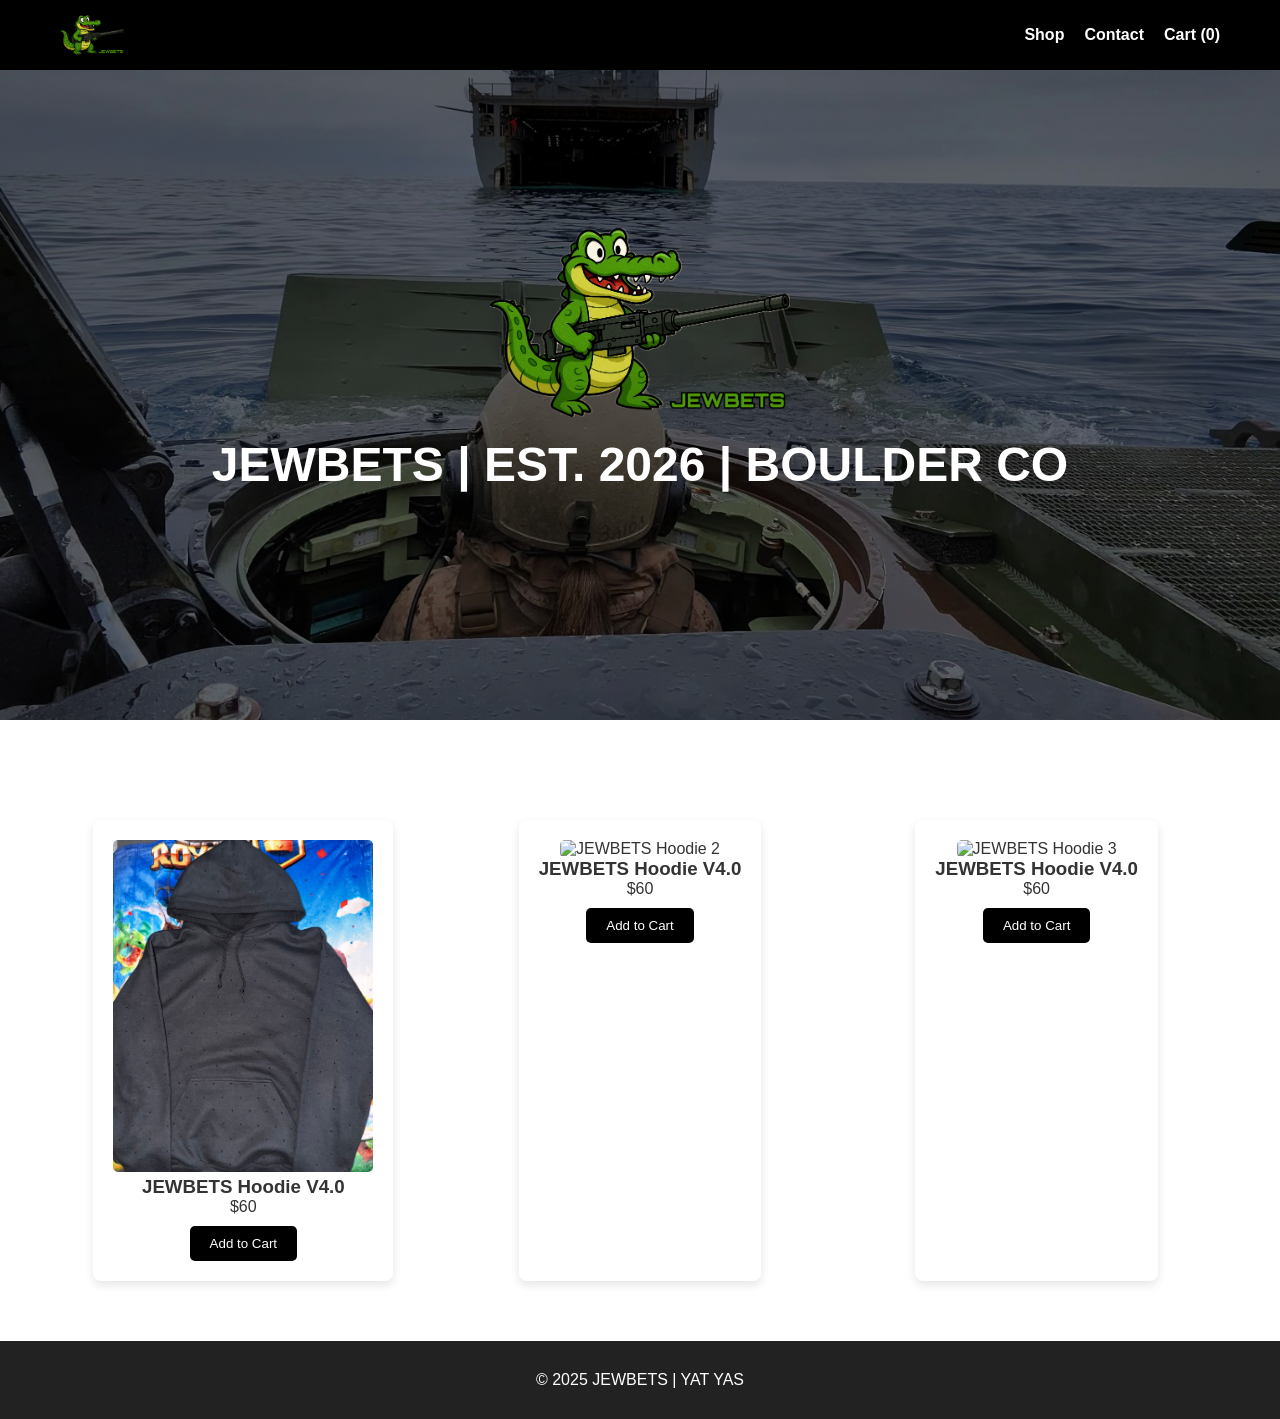
==== index.html @ a5767184 "Update index.html" ====
<!DOCTYPE html>
<html lang="en">
<head>
  <meta charset="UTF-8" />
  <meta name="viewport" content="width=device-width, initial-scale=1.0"/>
  <title>JEWBETS</title>
  <link rel="stylesheet" href="style.css" />
</head>
<body>

  <!-- Header -->
  <header>
    <div class="container header-container">
      <div class="logo">
        <a href="#"><img src="images/logo.png" alt="JEWBETS Logo" class="header-logo"></a>
      </div>
      <nav class="nav-links">
        <a href="#shop">Shop</a>
        <a href="#contact">Contact</a>
        <a href="cart.html" class="cart">Cart (<span id="cart-count">0</span>)</a>
      </nav>
    </div>
  </header>

  <!-- Hero Section -->
  <section class="hero">
    <div class="overlay"></div>
    <div class="hero-container">
      <img src="images/logo.png" alt="JEWBETS Logo" class="hero-logo">
      <h2>JEWBETS | EST. 2026 | BOULDER CO</h2>
    </div>
  </section>

  <!-- Products Section -->
  <section id="shop" class="products">
    <div class="container products-grid">
      <div class="product">
        <img src="images/hoodie.png" alt="JEWBETS Hoodie 1">
        <h3>JEWBETS Hoodie V4.0</h3>
        <p>$60</p>
        <button>Add to Cart</button>
      </div>
      <div class="product">
        <img src="images/hoodie2.png" alt="JEWBETS Hoodie 2">
        <h3>JEWBETS Hoodie V4.0</h3>
        <p>$60</p>
        <button>Add to Cart</button>
      </div>
      <div class="product">
        <img src="images/hoodie3.png" alt="JEWBETS Hoodie 3">
        <h3>JEWBETS Hoodie V4.0</h3>
        <p>$60</p>
        <button>Add to Cart</button>
      </div>
    </div>
  </section>

  <!-- Footer -->
  <footer id="contact">
    <div class="container">
      <p>© 2025 JEWBETS | YAT YAS</p>
    </div>
  </footer>

  <script src="script.js"></script>
</body>
</html>
---- style.css ----
* {
  margin: 0;
  padding: 0;
  box-sizing: border-box;
  font-family: Arial, sans-serif;
}

body {
  background: #ffffff;
  color: #333;
}

.container {
  max-width: 1200px;
  margin: 0 auto;
  padding: 0 20px;
}

/* Header */
header {
  background: black;
  color: white;
  padding: 15px 0;
  position: fixed;
  width: 100%;
  top: 0;
  z-index: 100;
}

header .header-container {
  display: flex;
  justify-content: space-between;
  align-items: center;
  flex-wrap: nowrap;
}

.header-logo {
  height: 40px;
  width: auto;
  display: block;
}

.nav-links {
  display: flex;
  gap: 20px;
}

.nav-links a {
  color: white;
  text-decoration: none;
  font-weight: bold;
  transition: color 0.3s;
}

.nav-links a:hover {
  color: #00cc44; /* green hover */
}

/* Hero Section */
.hero {
  position: relative;
  width: 100%;
  height: 80vh;
  display: flex;
  justify-content: center;
  align-items: center;
  background: url('images/splash.png') center/cover no-repeat;
  overflow: hidden;
  text-align: center;
}

.hero .overlay {
  position: absolute;
  top: 0;
  left: 0;
  width: 100%;
  height: 100%;
  background: rgba(0,0,0,0.5);
  z-index: 1;
}

.hero-container {
  position: relative;
  z-index: 2;
  display: flex;
  flex-direction: column;
  align-items: center;
  gap: 20px;
}

.hero-logo {
  width: 300px;
  max-width: 90%;
  height: auto;
}

.hero h2 {
  font-size: 3em;
  color: #ffffff;
}

/* Products Section */
.products {
  padding: 100px 20px 60px 20px;
  background: #ffffff;
}

.products-grid {
  display: grid;
  grid-template-columns: repeat(auto-fit, minmax(250px, 1fr));
  gap: 30px;
  justify-items: center;
}

.product {
  background: white;
  padding: 20px;
  text-align: center;
  border-radius: 8px;
  box-shadow: 0 4px 10px rgba(0,0,0,0.1);
  max-width: 300px;
  transition: transform 0.3s ease;
}

.product:hover {
  animation: pulse 0.5s forwards;
}

@keyframes pulse {
  0% { transform: scale(1); }
  50% { transform: scale(1.08); }
  100% { transform: scale(1.05); }
}

.product img {
  width: 100%;
  border-radius: 5px;
}

.product button {
  margin-top: 10px;
  padding: 10px 20px;
  border: none;
  background: black;
  color: white;
  cursor: pointer;
  border-radius: 5px;
  transition: background 0.3s;
}

.product button:hover {
  background: #444;
}

footer {
  text-align: center;
  padding: 30px 20px;
  background: #222;
  color: white;
}

/* Responsive */
@media (max-width: 1024px) {
  .hero h2 {
    font-size: 2.2em;
  }
}

@media (max-width: 768px) {
  .hero-logo {
    width: 180px;
  }
  .header-logo {
    height: 30px;
  }
  .nav-links {
    gap: 15px;
  }
  .nav-links a {
    font-size: 0.9em;
  }
}
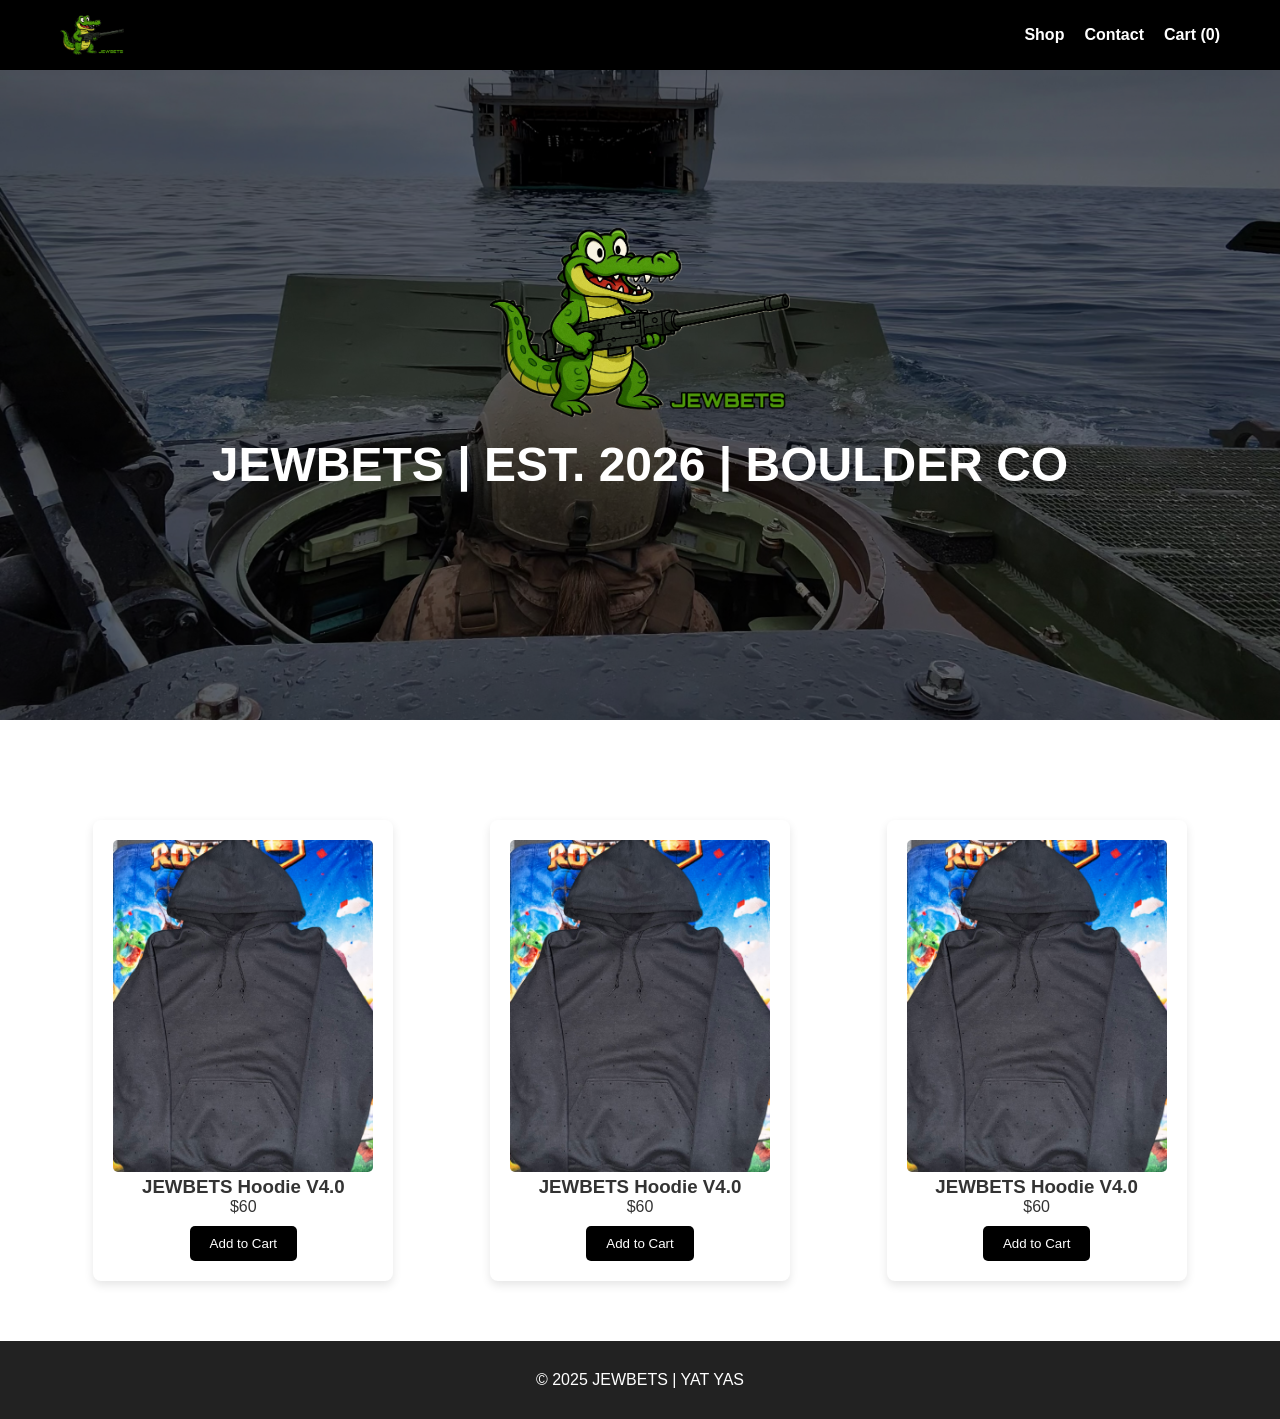
==== commit 193dea19: "Update index.html" ====
--- a/index.html
+++ b/index.html
@@ -41,13 +41,13 @@
         <button>Add to Cart</button>
       </div>
       <div class="product">
-        <img src="images/hoodie2.png" alt="JEWBETS Hoodie 2">
+        <img src="images/hoodie.png" alt="JEWBETS Hoodie 2">
         <h3>JEWBETS Hoodie V4.0</h3>
         <p>$60</p>
         <button>Add to Cart</button>
       </div>
       <div class="product">
-        <img src="images/hoodie3.png" alt="JEWBETS Hoodie 3">
+        <img src="images/hoodie.png" alt="JEWBETS Hoodie 3">
         <h3>JEWBETS Hoodie V4.0</h3>
         <p>$60</p>
         <button>Add to Cart</button>
--- a/style.css
+++ b/style.css
@@ -1,182 +1,38 @@
-* {
-  margin: 0;
-  padding: 0;
-  box-sizing: border-box;
-  font-family: Arial, sans-serif;
-}
-
-body {
-  background: #ffffff;
-  color: #333;
-}
-
-.container {
-  max-width: 1200px;
-  margin: 0 auto;
-  padding: 0 20px;
-}
+* { margin:0; padding:0; box-sizing:border-box; font-family: Arial, sans-serif; }
+body { background:#ffffff; color:#333; }
+.container { max-width:1200px; margin:0 auto; padding:0 20px; }
 
 /* Header */
-header {
-  background: black;
-  color: white;
-  padding: 15px 0;
-  position: fixed;
-  width: 100%;
-  top: 0;
-  z-index: 100;
-}
-
-header .header-container {
-  display: flex;
-  justify-content: space-between;
-  align-items: center;
-  flex-wrap: nowrap;
-}
-
-.header-logo {
-  height: 40px;
-  width: auto;
-  display: block;
-}
-
-.nav-links {
-  display: flex;
-  gap: 20px;
-}
-
-.nav-links a {
-  color: white;
-  text-decoration: none;
-  font-weight: bold;
-  transition: color 0.3s;
-}
-
-.nav-links a:hover {
-  color: #00cc44; /* green hover */
-}
+header { background:black; color:white; padding:15px 0; position:fixed; width:100%; top:0; z-index:100; }
+header .header-container { display:flex; justify-content:space-between; align-items:center; flex-wrap:nowrap; }
+.header-logo { height:40px; width:auto; display:block; }
+.nav-links { display:flex; gap:20px; }
+.nav-links a { color:white; text-decoration:none; font-weight:bold; transition:color 0.3s; }
+.nav-links a:hover { color:#00cc44; }
 
 /* Hero Section */
-.hero {
-  position: relative;
-  width: 100%;
-  height: 80vh;
-  display: flex;
-  justify-content: center;
-  align-items: center;
-  background: url('images/splash.png') center/cover no-repeat;
-  overflow: hidden;
-  text-align: center;
-}
-
-.hero .overlay {
-  position: absolute;
-  top: 0;
-  left: 0;
-  width: 100%;
-  height: 100%;
-  background: rgba(0,0,0,0.5);
-  z-index: 1;
-}
-
-.hero-container {
-  position: relative;
-  z-index: 2;
-  display: flex;
-  flex-direction: column;
-  align-items: center;
-  gap: 20px;
-}
-
-.hero-logo {
-  width: 300px;
-  max-width: 90%;
-  height: auto;
-}
-
-.hero h2 {
-  font-size: 3em;
-  color: #ffffff;
-}
+.hero { position:relative; width:100%; height:80vh; display:flex; justify-content:center; align-items:center; background:url('images/splash.png') center/cover no-repeat; overflow:hidden; text-align:center; }
+.hero .overlay { position:absolute; top:0; left:0; width:100%; height:100%; background: rgba(0,0,0,0.5); z-index:1; }
+.hero-container { position:relative; z-index:2; display:flex; flex-direction:column; align-items:center; gap:20px; }
+.hero-logo { width:300px; max-width:90%; height:auto; }
+.hero h2 { font-size:3em; color:#ffffff; }
 
 /* Products Section */
-.products {
-  padding: 100px 20px 60px 20px;
-  background: #ffffff;
-}
+.products { padding:100px 20px 60px 20px; background:#ffffff; }
+.products-grid { display:grid; grid-template-columns:repeat(auto-fit,minmax(250px,1fr)); gap:30px; justify-items:center; }
+.product { background:white; padding:20px; text-align:center; border-radius:8px; box-shadow:0 4px 10px rgba(0,0,0,0.1); max-width:300px; transition:transform 0.3s ease; }
+.product:hover { animation:pulse 0.5s forwards; }
+@keyframes pulse { 0% { transform:scale(1); } 50% { transform:scale(1.08); } 100% { transform:scale(1.05); } }
+.product img { width:100%; border-radius:5px; }
+.product button { margin-top:10px; padding:10px 20px; border:none; background:black; color:white; cursor:pointer; border-radius:5px; transition:background 0.3s; }
+.product button:hover { background:#444; }
+.cart-img { width:80px; height:auto; display:inline-block; margin-right:10px; vertical-align:middle; }
+.quantity { display:inline-flex; gap:5px; align-items:center; margin-top:5px; }
+.quantity button { padding:2px 6px; }
 
-.products-grid {
-  display: grid;
-  grid-template-columns: repeat(auto-fit, minmax(250px, 1fr));
-  gap: 30px;
-  justify-items: center;
-}
-
-.product {
-  background: white;
-  padding: 20px;
-  text-align: center;
-  border-radius: 8px;
-  box-shadow: 0 4px 10px rgba(0,0,0,0.1);
-  max-width: 300px;
-  transition: transform 0.3s ease;
-}
-
-.product:hover {
-  animation: pulse 0.5s forwards;
-}
-
-@keyframes pulse {
-  0% { transform: scale(1); }
-  50% { transform: scale(1.08); }
-  100% { transform: scale(1.05); }
-}
-
-.product img {
-  width: 100%;
-  border-radius: 5px;
-}
-
-.product button {
-  margin-top: 10px;
-  padding: 10px 20px;
-  border: none;
-  background: black;
-  color: white;
-  cursor: pointer;
-  border-radius: 5px;
-  transition: background 0.3s;
-}
-
-.product button:hover {
-  background: #444;
-}
-
-footer {
-  text-align: center;
-  padding: 30px 20px;
-  background: #222;
-  color: white;
-}
+/* Footer */
+footer { text-align:center; padding:30px 20px; background:#222; color:white; }
 
 /* Responsive */
-@media (max-width: 1024px) {
-  .hero h2 {
-    font-size: 2.2em;
-  }
-}
-
-@media (max-width: 768px) {
-  .hero-logo {
-    width: 180px;
-  }
-  .header-logo {
-    height: 30px;
-  }
-  .nav-links {
-    gap: 15px;
-  }
-  .nav-links a {
-    font-size: 0.9em;
-  }
-}
+@media (max-width:1024px){ .hero h2{ font-size:2.2em; } }
+@media (max-width:768px){ .hero-logo{ width:180px; } .header-logo{ height:30px; } .nav-links{ gap:15px; } .nav-links a{ font-size:0.9em; } }
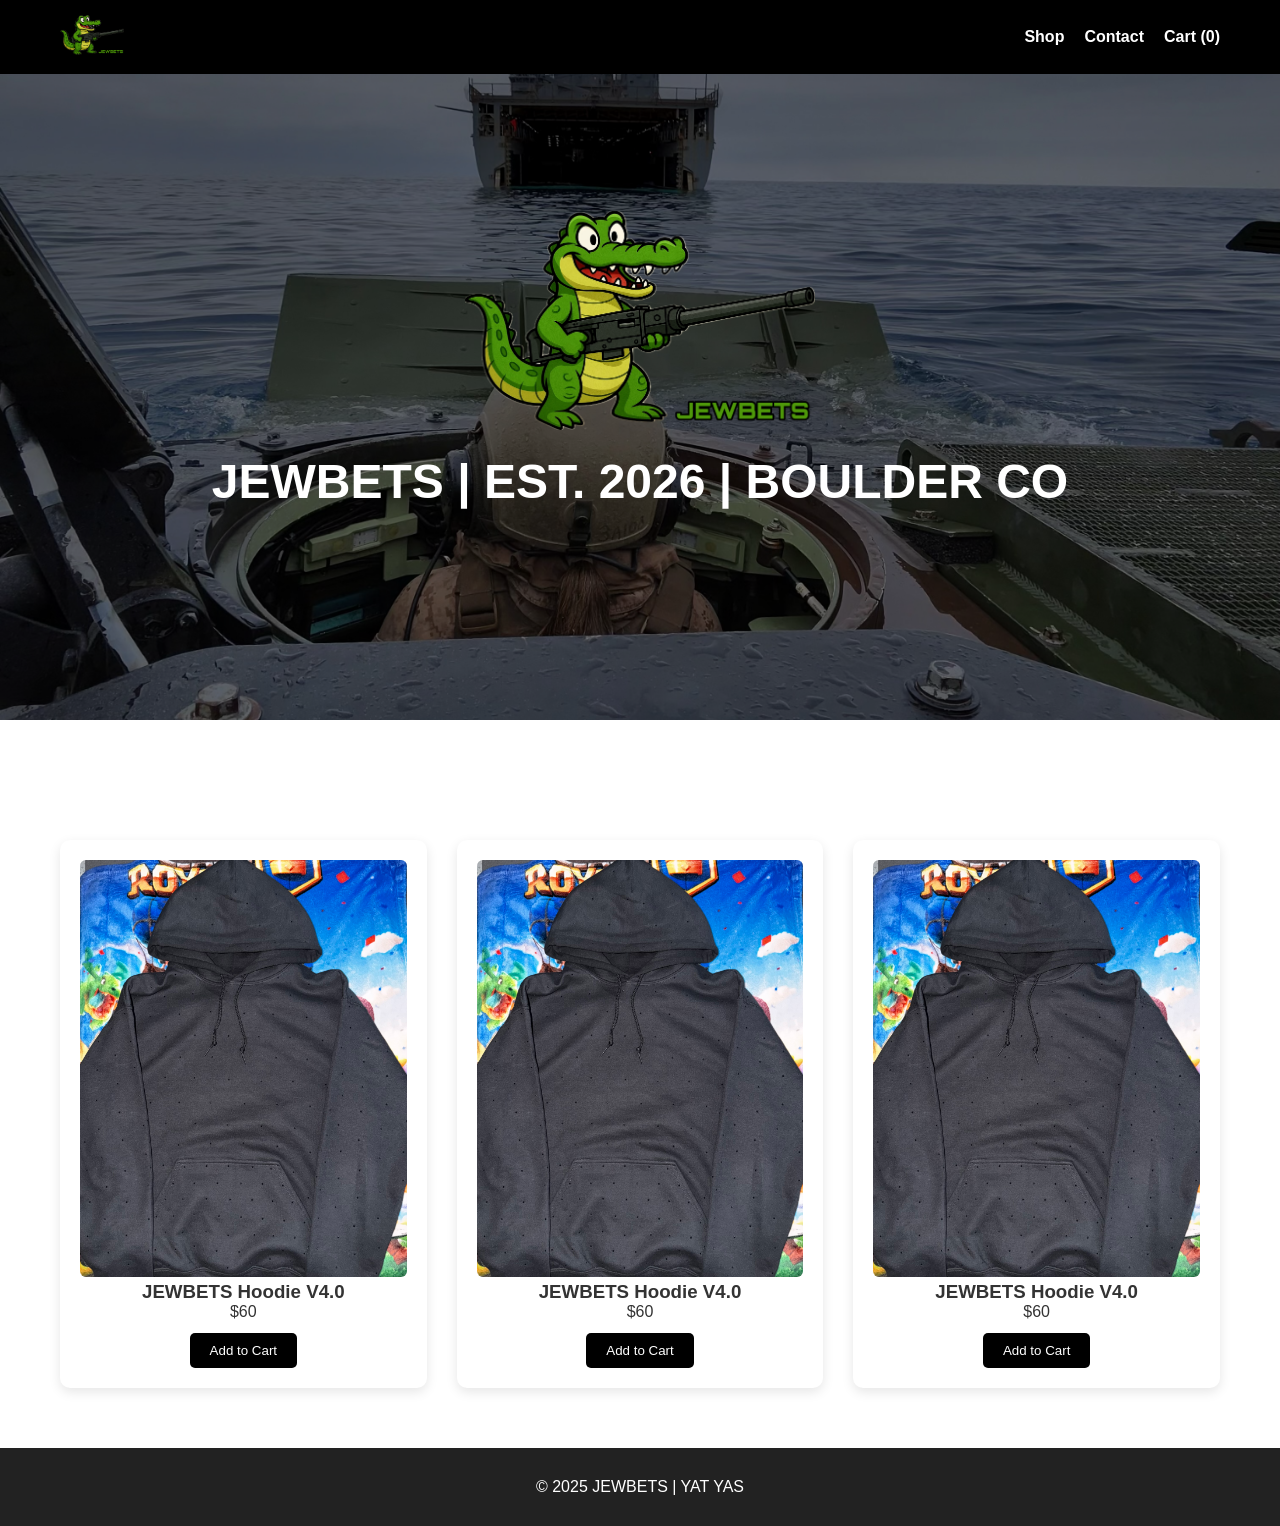
==== commit 20f01f11: "Update index.html" ====
--- a/index.html
+++ b/index.html
@@ -62,6 +62,6 @@
     </div>
   </footer>
 
-  <script src="script.js"></script>
+  <script src="cart.js"></script>
 </body>
 </html>
--- a/style.css
+++ b/style.css
@@ -1,38 +1,247 @@
-* { margin:0; padding:0; box-sizing:border-box; font-family: Arial, sans-serif; }
-body { background:#ffffff; color:#333; }
-.container { max-width:1200px; margin:0 auto; padding:0 20px; }
-
-/* Header */
-header { background:black; color:white; padding:15px 0; position:fixed; width:100%; top:0; z-index:100; }
-header .header-container { display:flex; justify-content:space-between; align-items:center; flex-wrap:nowrap; }
-.header-logo { height:40px; width:auto; display:block; }
-.nav-links { display:flex; gap:20px; }
-.nav-links a { color:white; text-decoration:none; font-weight:bold; transition:color 0.3s; }
-.nav-links a:hover { color:#00cc44; }
-
-/* Hero Section */
-.hero { position:relative; width:100%; height:80vh; display:flex; justify-content:center; align-items:center; background:url('images/splash.png') center/cover no-repeat; overflow:hidden; text-align:center; }
-.hero .overlay { position:absolute; top:0; left:0; width:100%; height:100%; background: rgba(0,0,0,0.5); z-index:1; }
-.hero-container { position:relative; z-index:2; display:flex; flex-direction:column; align-items:center; gap:20px; }
-.hero-logo { width:300px; max-width:90%; height:auto; }
-.hero h2 { font-size:3em; color:#ffffff; }
-
-/* Products Section */
-.products { padding:100px 20px 60px 20px; background:#ffffff; }
-.products-grid { display:grid; grid-template-columns:repeat(auto-fit,minmax(250px,1fr)); gap:30px; justify-items:center; }
-.product { background:white; padding:20px; text-align:center; border-radius:8px; box-shadow:0 4px 10px rgba(0,0,0,0.1); max-width:300px; transition:transform 0.3s ease; }
-.product:hover { animation:pulse 0.5s forwards; }
-@keyframes pulse { 0% { transform:scale(1); } 50% { transform:scale(1.08); } 100% { transform:scale(1.05); } }
-.product img { width:100%; border-radius:5px; }
-.product button { margin-top:10px; padding:10px 20px; border:none; background:black; color:white; cursor:pointer; border-radius:5px; transition:background 0.3s; }
-.product button:hover { background:#444; }
-.cart-img { width:80px; height:auto; display:inline-block; margin-right:10px; vertical-align:middle; }
-.quantity { display:inline-flex; gap:5px; align-items:center; margin-top:5px; }
-.quantity button { padding:2px 6px; }
-
-/* Footer */
-footer { text-align:center; padding:30px 20px; background:#222; color:white; }
-
-/* Responsive */
-@media (max-width:1024px){ .hero h2{ font-size:2.2em; } }
-@media (max-width:768px){ .hero-logo{ width:180px; } .header-logo{ height:30px; } .nav-links{ gap:15px; } .nav-links a{ font-size:0.9em; } }
+* {
+  margin: 0;
+  padding: 0;
+  box-sizing: border-box;
+  font-family: Arial, sans-serif;
+}
+
+body {
+  background: #ffffff;
+  color: #333;
+}
+
+.container {
+  max-width: 1200px;
+  margin: 0 auto;
+  padding: 0 20px;
+}
+
+/* ================= HEADER ================= */
+header {
+  background: black;
+  color: white;
+  padding: 15px 0;
+  position: fixed;
+  width: 100%;
+  top: 0;
+  z-index: 100;
+}
+
+.header-container {
+  display: flex;
+  justify-content: space-between;
+  align-items: center;
+}
+
+.header-logo {
+  height: 40px;
+}
+
+.nav-links {
+  display: flex;
+  gap: 20px;
+}
+
+.nav-links a {
+  color: white;
+  text-decoration: none;
+  font-weight: bold;
+}
+
+.nav-links a:hover {
+  color: #00cc44;
+}
+
+/* ================= HERO ================= */
+.hero {
+  position: relative;
+  height: 80vh;
+  background: url("images/splash.png") center/cover no-repeat;
+  display: flex;
+  justify-content: center;
+  align-items: center;
+}
+
+.hero .overlay {
+  position: absolute;
+  inset: 0;
+  background: rgba(0,0,0,0.5);
+}
+
+.hero-container {
+  position: relative;
+  z-index: 2;
+  text-align: center;
+}
+
+.hero-logo {
+  width: 350px;
+  max-width: 90%;
+}
+
+.hero h2 {
+  margin-top: 20px;
+  font-size: 3em;
+  color: white;
+}
+
+/* ================= PRODUCTS ================= */
+.products {
+  padding: 120px 20px 60px;
+}
+
+.products-grid {
+  display: grid;
+  grid-template-columns: repeat(auto-fit, minmax(250px, 1fr));
+  gap: 30px;
+}
+
+.product {
+  background: white;
+  padding: 20px;
+  text-align: center;
+  border-radius: 10px;
+  box-shadow: 0 4px 12px rgba(0,0,0,0.1);
+  transition: transform 0.3s;
+}
+
+.product:hover {
+  transform: scale(1.05);
+}
+
+.product img {
+  width: 100%;
+  border-radius: 6px;
+}
+
+.product button {
+  margin-top: 12px;
+  padding: 10px 20px;
+  background: black;
+  color: white;
+  border: none;
+  border-radius: 5px;
+  cursor: pointer;
+}
+
+.product button:hover {
+  background: #333;
+}
+
+/* ================= CART PAGE ================= */
+.cart-page {
+  padding: 140px 20px 80px;
+  background: #f6f6f6;
+  min-height: 100vh;
+}
+
+.cart-container {
+  display: grid;
+  grid-template-columns: 2fr 1fr;
+  gap: 40px;
+}
+
+.cart-left h2 {
+  margin-bottom: 20px;
+}
+
+.cart-items {
+  display: flex;
+  flex-direction: column;
+  gap: 20px;
+}
+
+.cart-items .product {
+  display: flex;
+  gap: 20px;
+  align-items: center;
+  padding: 20px;
+}
+
+.cart-img {
+  width: 100px;
+  border-radius: 8px;
+}
+
+.quantity {
+  margin-top: 8px;
+}
+
+.quantity button {
+  padding: 4px 8px;
+  background: #eee;
+  border: none;
+  cursor: pointer;
+}
+
+.remove-item {
+  margin-top: 8px;
+  background: none;
+  color: #cc0000;
+  border: none;
+  cursor: pointer;
+  font-weight: bold;
+}
+
+/* SUMMARY */
+.cart-summary {
+  background: white;
+  padding: 30px;
+  border-radius: 10px;
+  box-shadow: 0 4px 20px rgba(0,0,0,0.1);
+  position: sticky;
+  top: 120px;
+}
+
+.cart-summary h3 {
+  margin-bottom: 15px;
+}
+
+#cart-total {
+  font-size: 1.2em;
+  font-weight: bold;
+  margin-bottom: 20px;
+}
+
+.checkout-btn {
+  width: 100%;
+  padding: 15px;
+  background: black;
+  color: white;
+  border: none;
+  border-radius: 6px;
+  cursor: pointer;
+}
+
+.checkout-btn:hover {
+  background: #222;
+}
+
+.clear-btn {
+  margin-top: 10px;
+  width: 100%;
+  padding: 12px;
+  background: #eee;
+  border: none;
+  border-radius: 6px;
+  cursor: pointer;
+}
+
+/* ================= FOOTER ================= */
+footer {
+  text-align: center;
+  padding: 30px;
+  background: #222;
+  color: white;
+}
+
+/* ================= MOBILE ================= */
+@media (max-width: 900px) {
+  .cart-container {
+    grid-template-columns: 1fr;
+  }
+
+  .hero h2 {
+    font-size: 2em;
+  }
+}
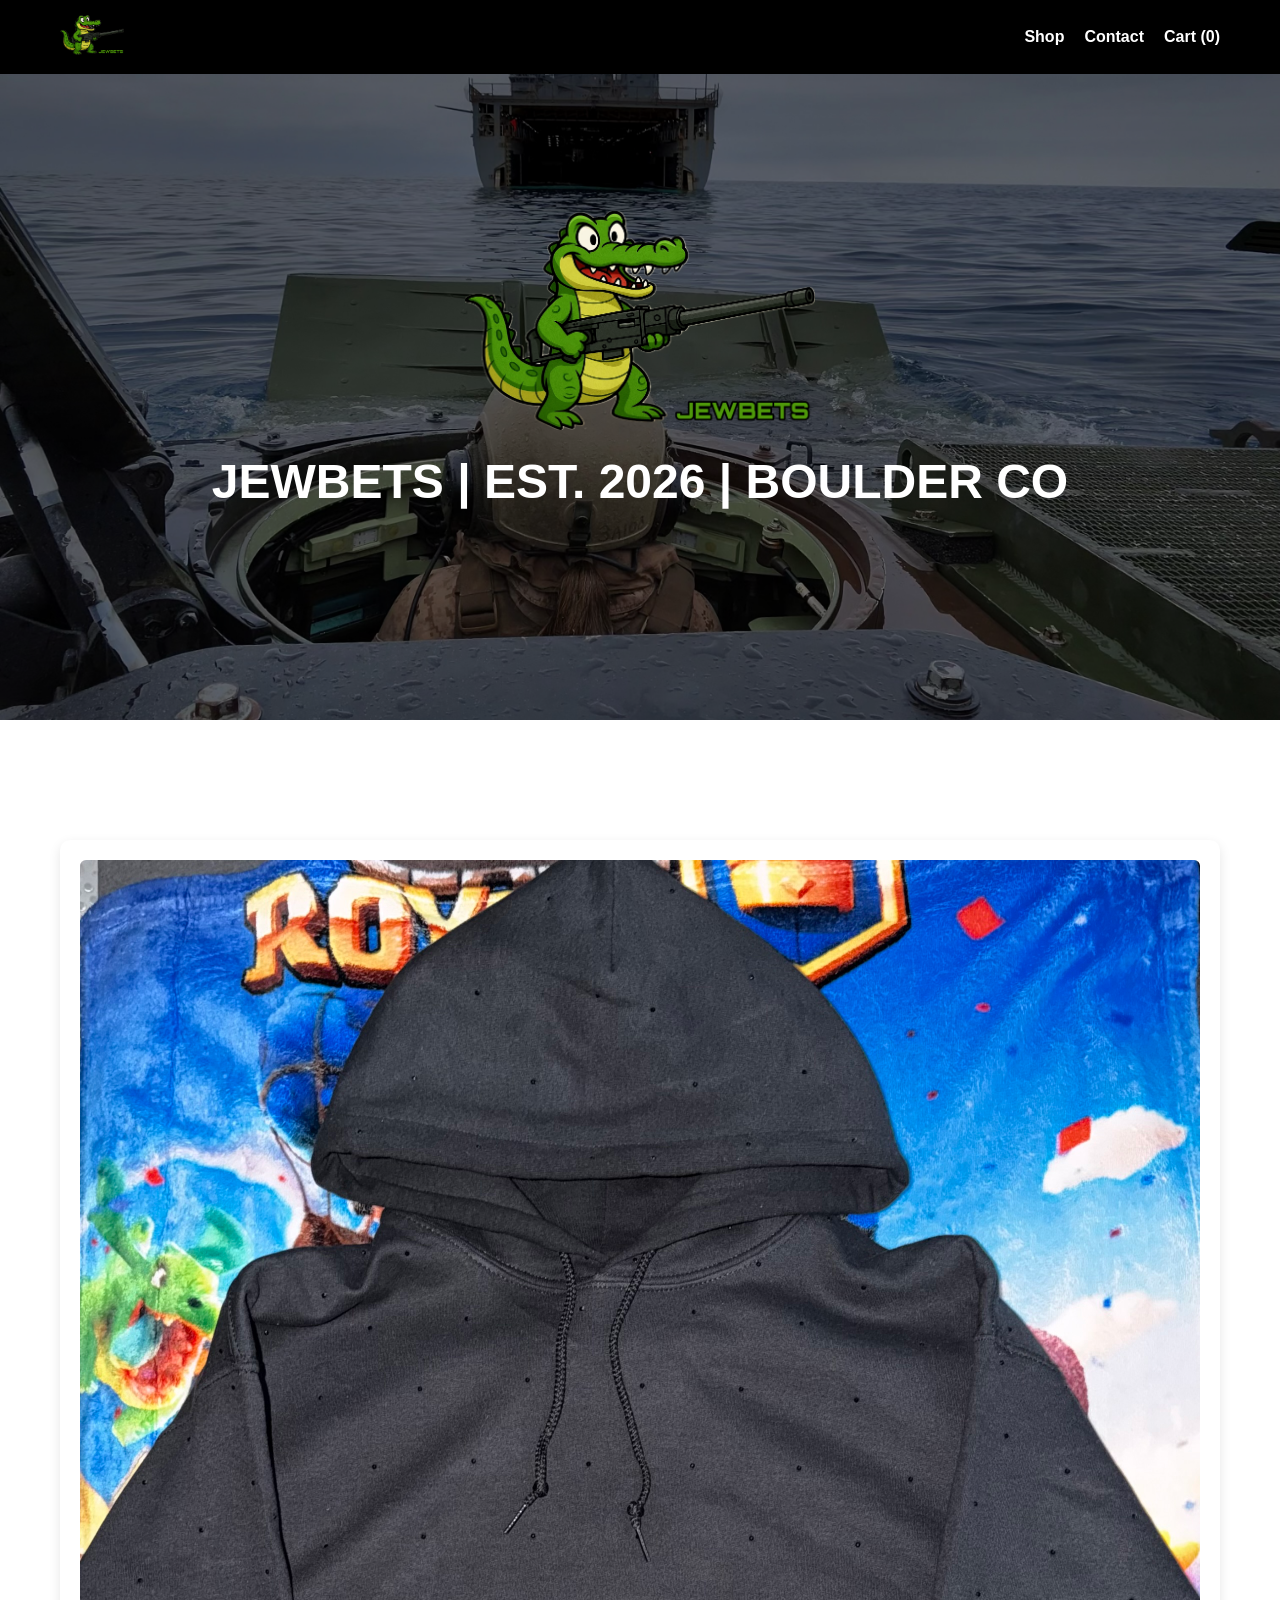
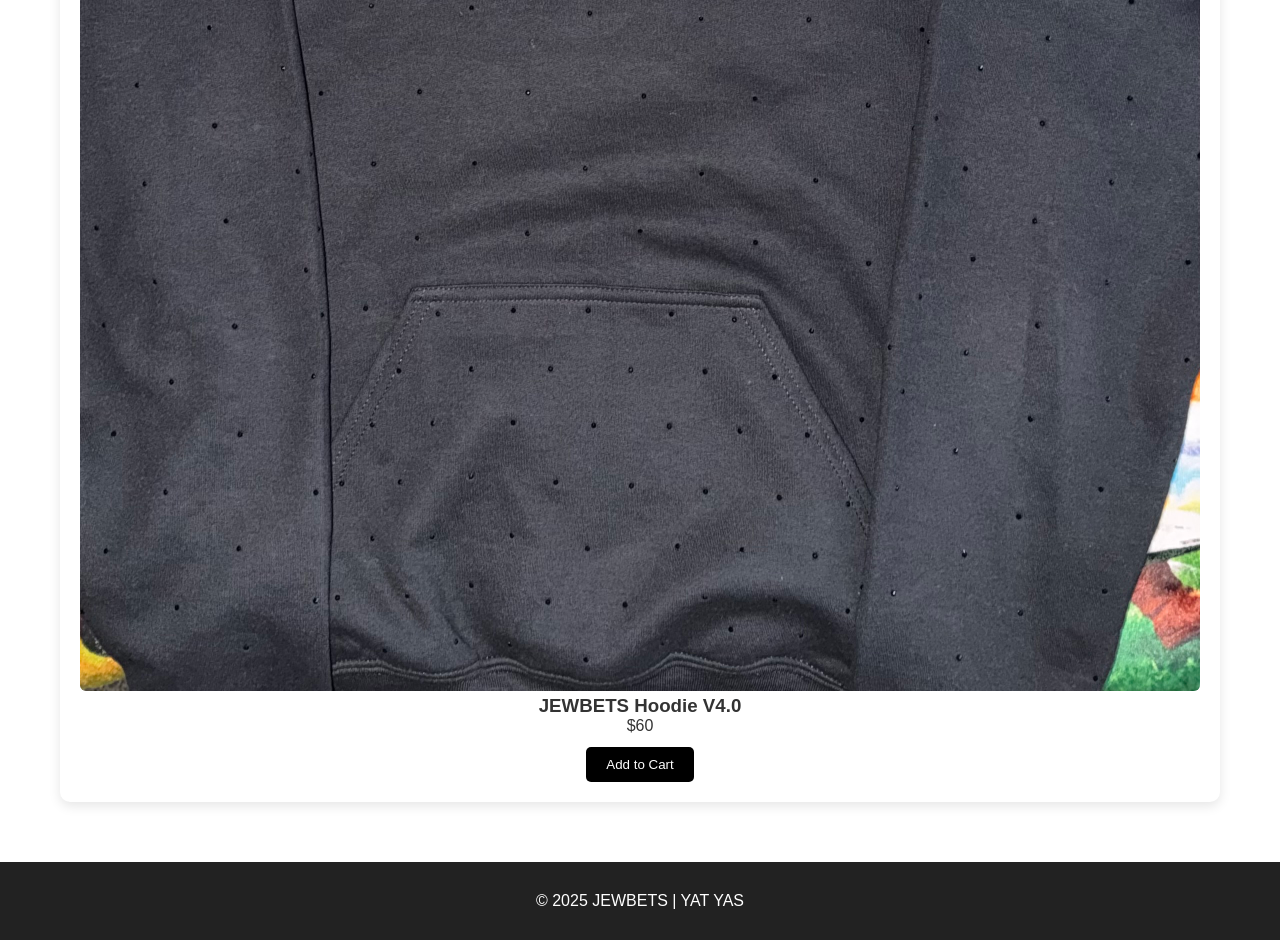
==== commit d0cbab66: "Update index.html" ====
--- a/index.html
+++ b/index.html
@@ -40,18 +40,6 @@
         <p>$60</p>
         <button>Add to Cart</button>
       </div>
-      <div class="product">
-        <img src="images/hoodie.png" alt="JEWBETS Hoodie 2">
-        <h3>JEWBETS Hoodie V4.0</h3>
-        <p>$60</p>
-        <button>Add to Cart</button>
-      </div>
-      <div class="product">
-        <img src="images/hoodie.png" alt="JEWBETS Hoodie 3">
-        <h3>JEWBETS Hoodie V4.0</h3>
-        <p>$60</p>
-        <button>Add to Cart</button>
-      </div>
     </div>
   </section>
 
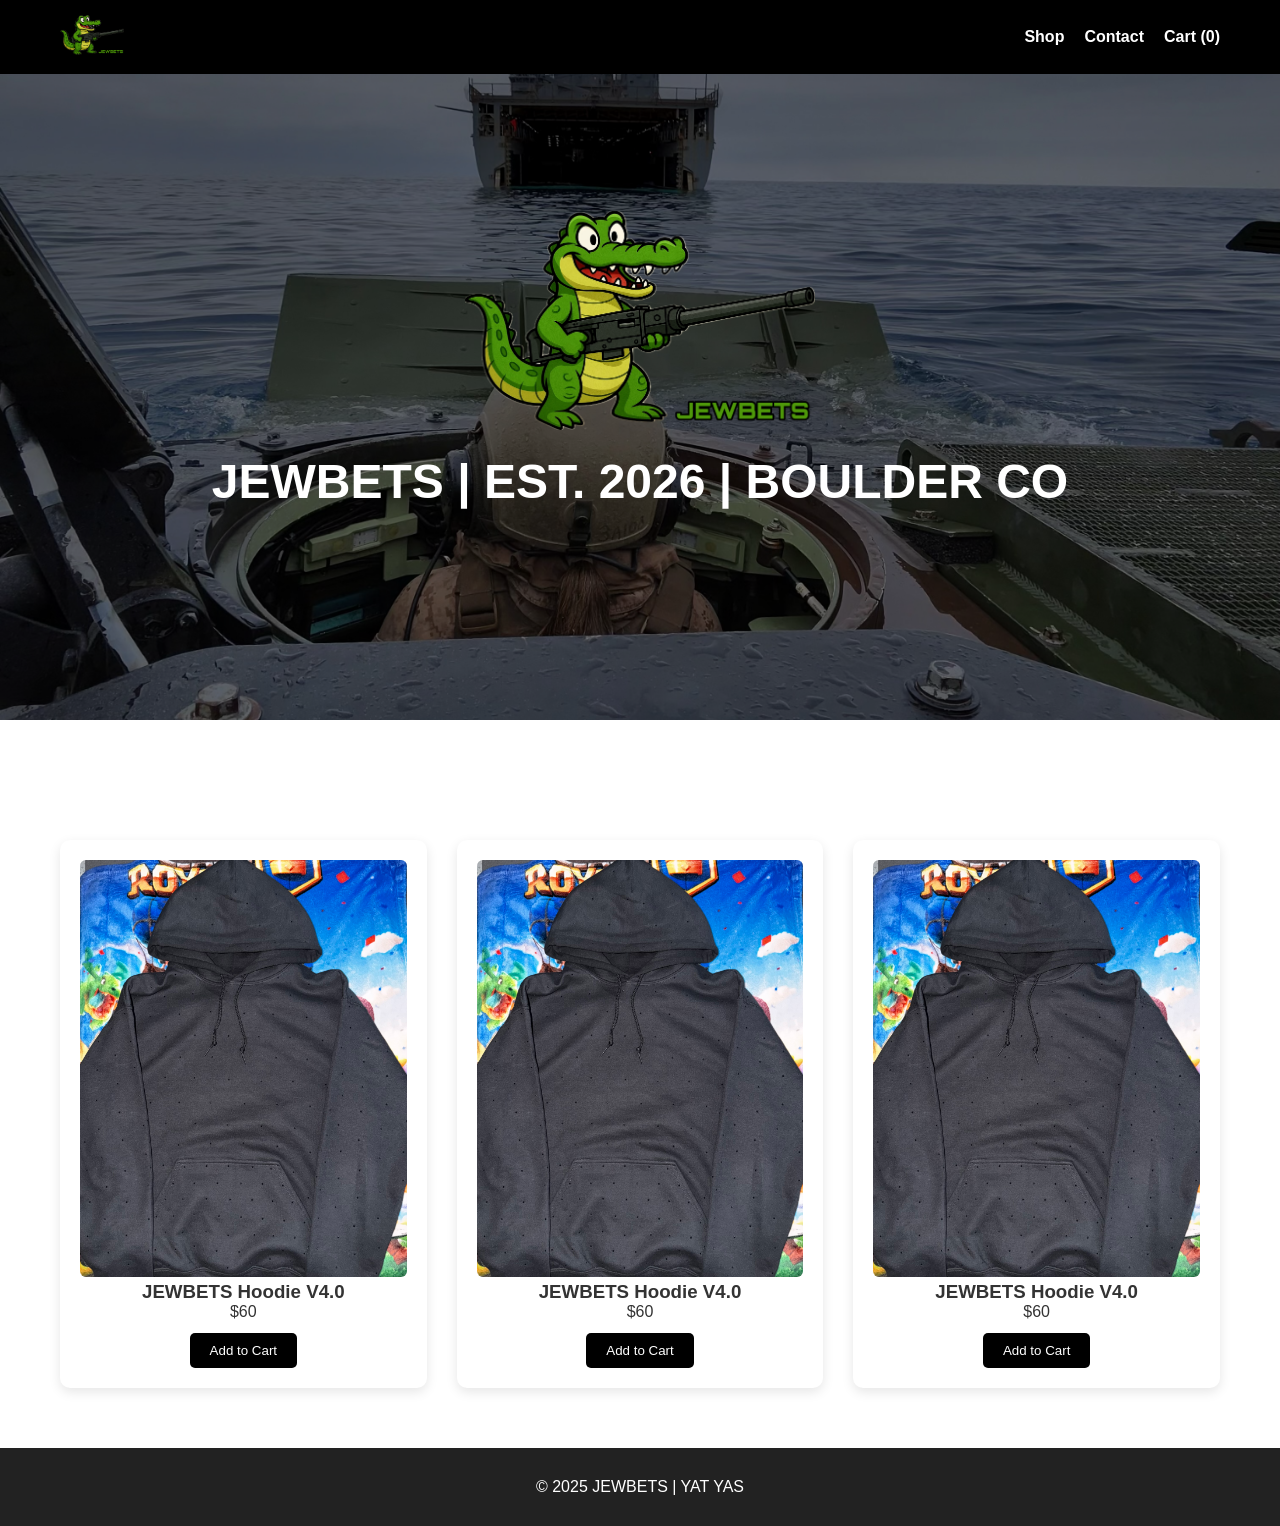
==== commit 480799b6: "Update index.html" ====
--- a/index.html
+++ b/index.html
@@ -40,6 +40,18 @@
         <p>$60</p>
         <button>Add to Cart</button>
       </div>
+      <div class="product">
+        <img src="images/hoodie.png" alt="JEWBETS Hoodie 2">
+        <h3>JEWBETS Hoodie V4.0</h3>
+        <p>$60</p>
+        <button>Add to Cart</button>
+      </div>
+      <div class="product">
+        <img src="images/hoodie.png" alt="JEWBETS Hoodie 3">
+        <h3>JEWBETS Hoodie V4.0</h3>
+        <p>$60</p>
+        <button>Add to Cart</button>
+      </div>
     </div>
   </section>
 
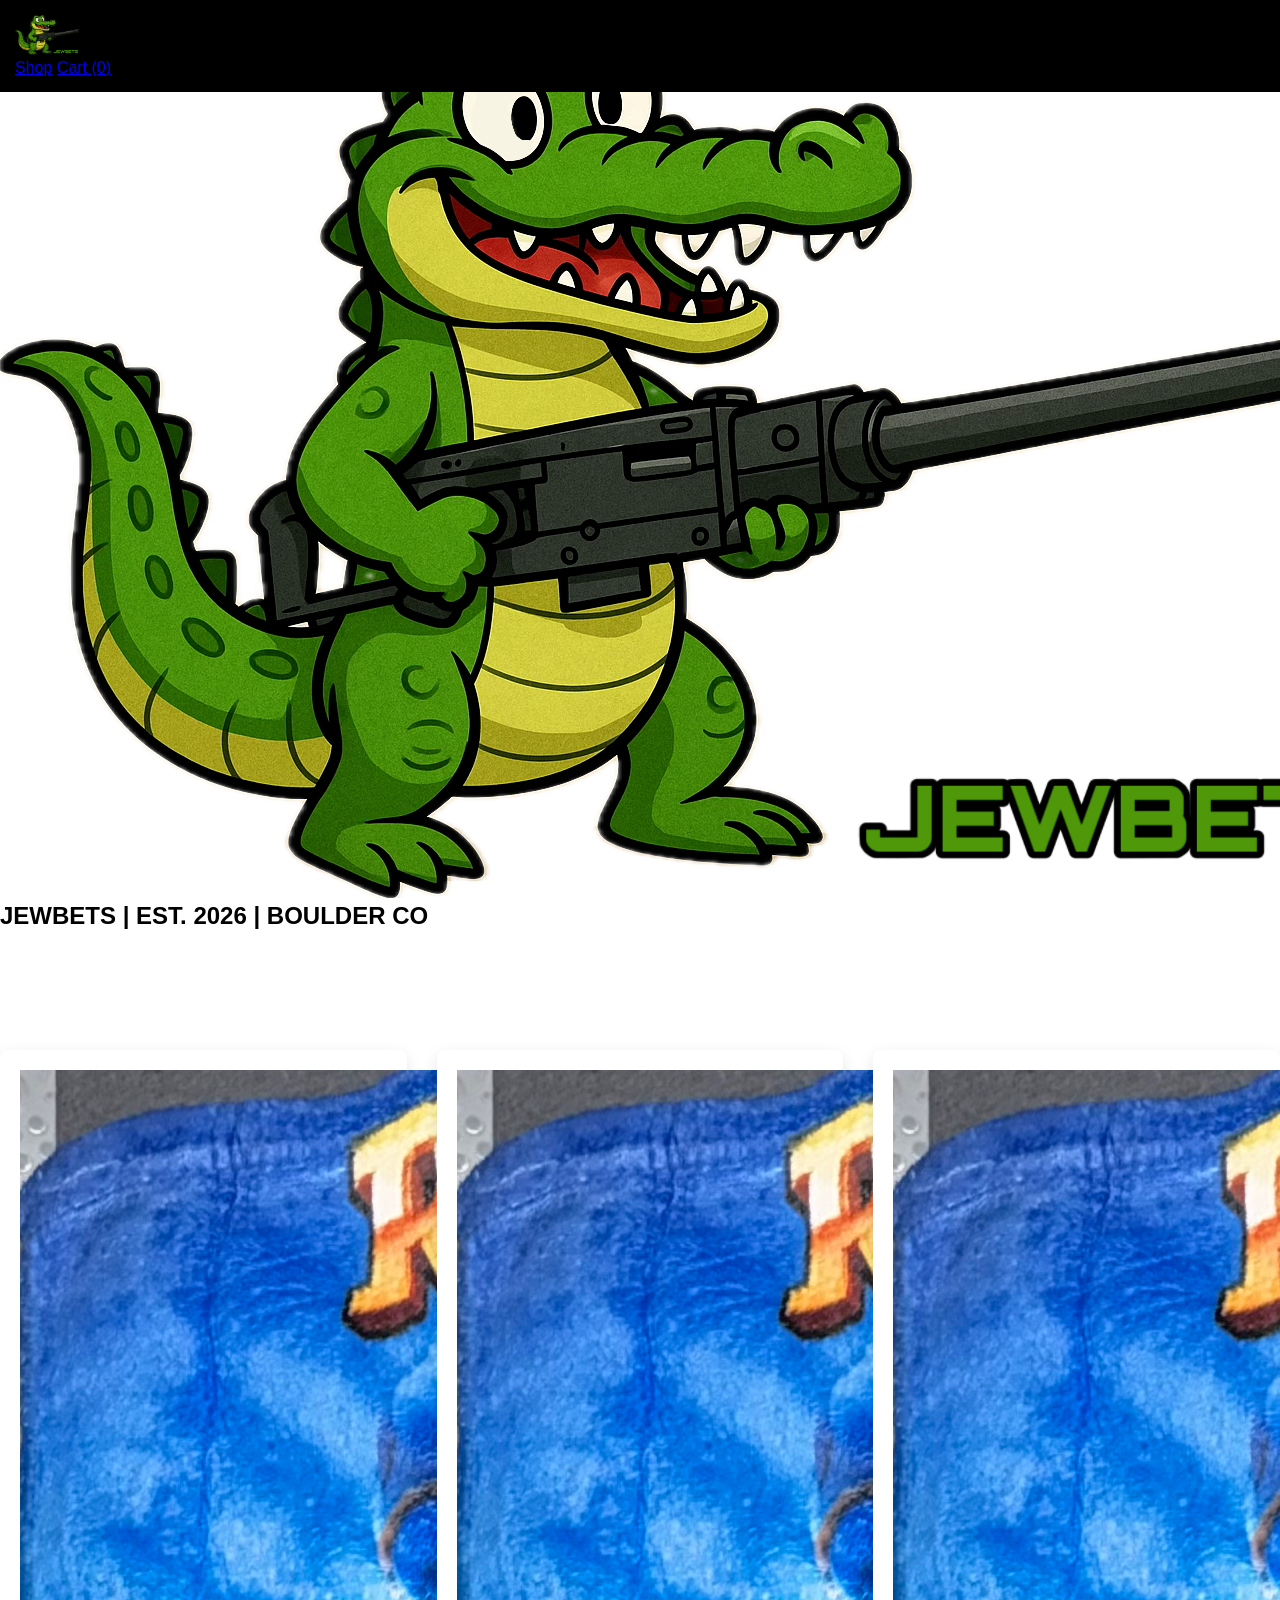
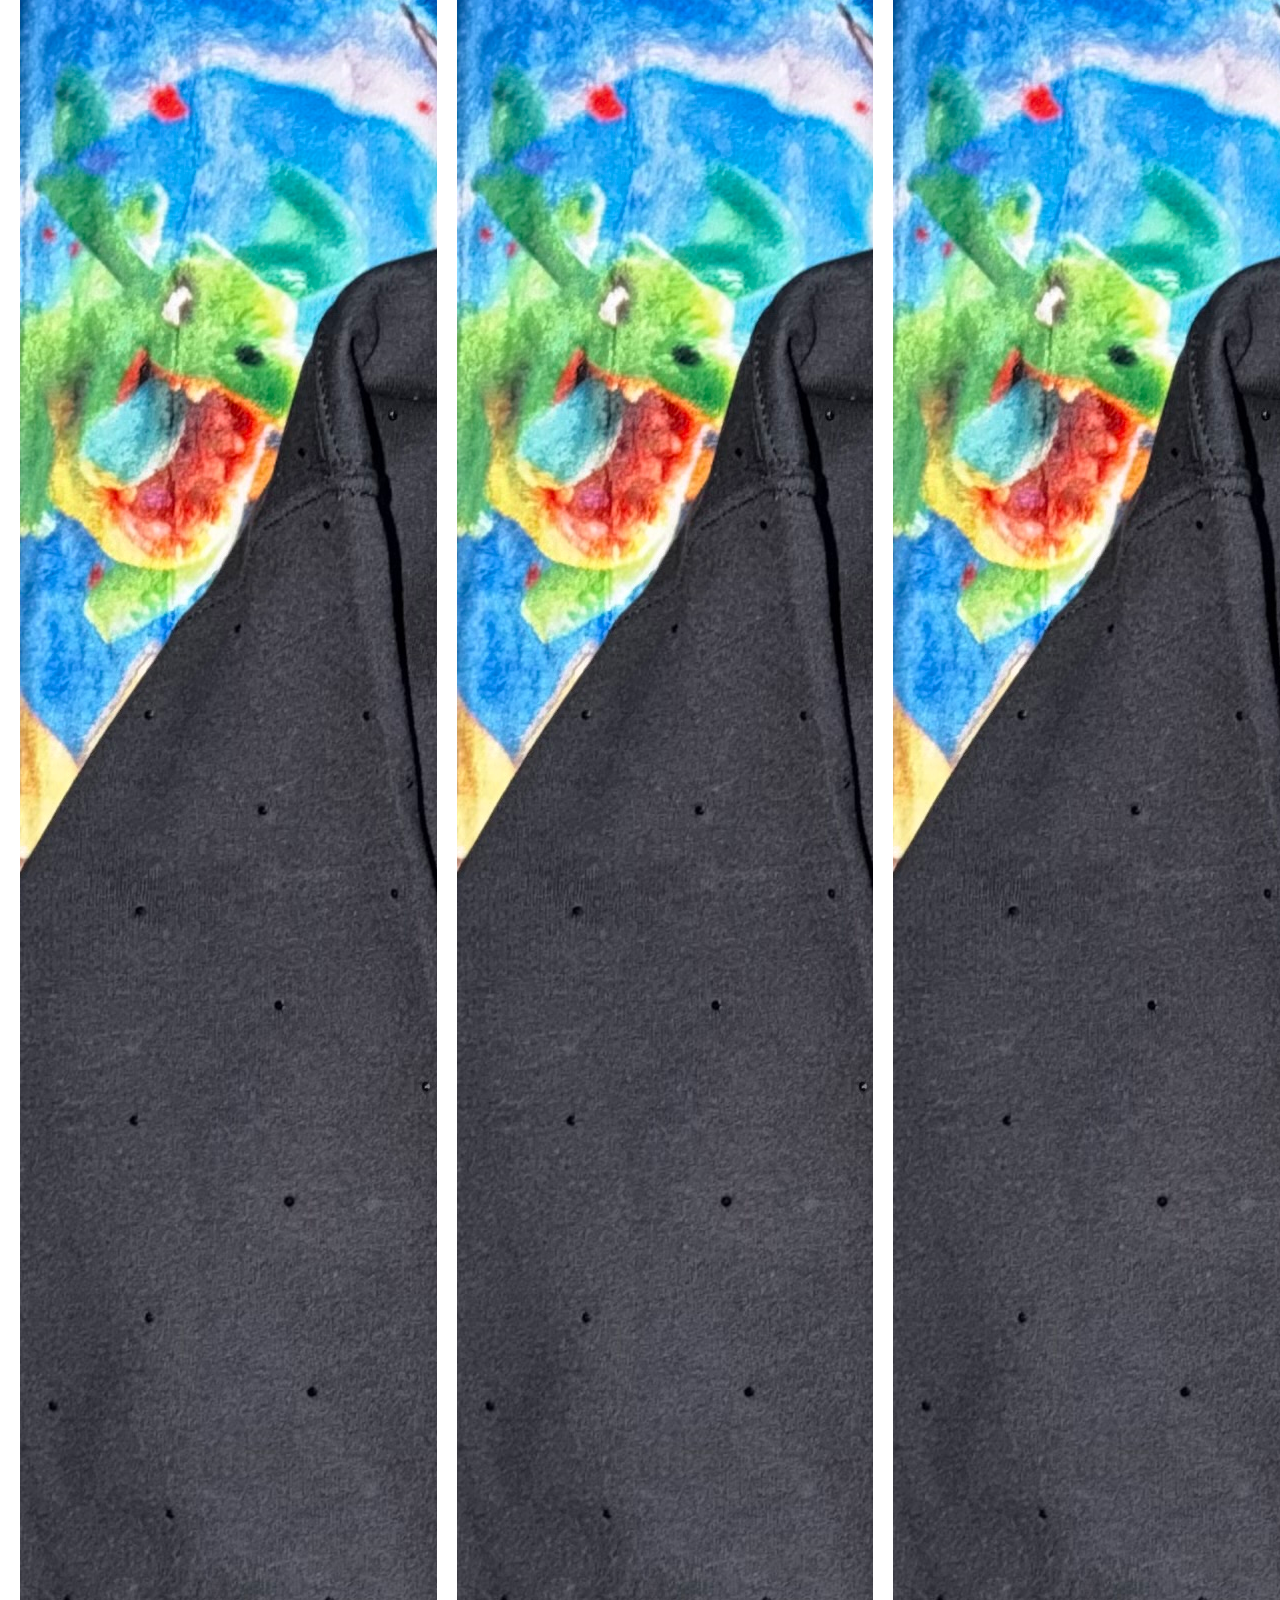
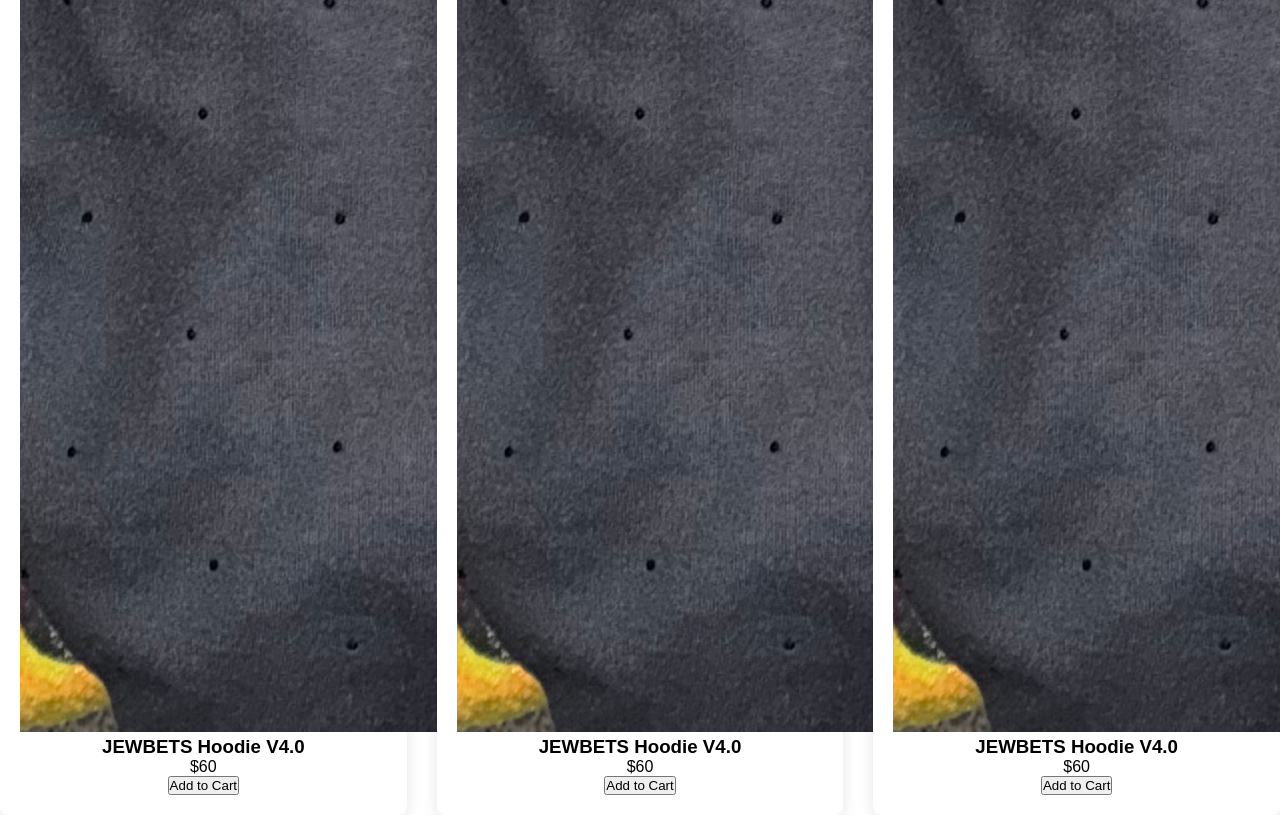
==== commit 56576c7a: "Update index.html" ====
--- a/index.html
+++ b/index.html
@@ -8,60 +8,53 @@
 </head>
 <body>
 
-  <!-- Header -->
-  <header>
-    <div class="container header-container">
-      <div class="logo">
-        <a href="#"><img src="images/logo.png" alt="JEWBETS Logo" class="header-logo"></a>
-      </div>
-      <nav class="nav-links">
-        <a href="#shop">Shop</a>
-        <a href="#contact">Contact</a>
-        <a href="cart.html" class="cart">Cart (<span id="cart-count">0</span>)</a>
-      </nav>
+<header>
+  <div class="container header-container">
+    <a href="index.html">
+      <img src="images/logo.png" class="header-logo" />
+    </a>
+    <nav class="nav-links">
+      <a href="#shop">Shop</a>
+      <a href="cart.html">Cart (<span id="cart-count">0</span>)</a>
+    </nav>
+  </div>
+</header>
+
+<section class="hero">
+  <div class="overlay"></div>
+  <div class="hero-container">
+    <img src="images/logo.png" class="hero-logo">
+    <h2>JEWBETS | EST. 2026 | BOULDER CO</h2>
+  </div>
+</section>
+
+<section id="shop" class="products">
+  <div class="container products-grid">
+
+    <div class="product">
+      <img src="images/hoodie.png">
+      <h3>JEWBETS Hoodie V4.0</h3>
+      <p>$60</p>
+      <button>Add to Cart</button>
     </div>
-  </header>
 
-  <!-- Hero Section -->
-  <section class="hero">
-    <div class="overlay"></div>
-    <div class="hero-container">
-      <img src="images/logo.png" alt="JEWBETS Logo" class="hero-logo">
-      <h2>JEWBETS | EST. 2026 | BOULDER CO</h2>
+    <div class="product">
+      <img src="images/hoodie.png">
+      <h3>JEWBETS Hoodie V4.0</h3>
+      <p>$60</p>
+      <button>Add to Cart</button>
     </div>
-  </section>
 
-  <!-- Products Section -->
-  <section id="shop" class="products">
-    <div class="container products-grid">
-      <div class="product">
-        <img src="images/hoodie.png" alt="JEWBETS Hoodie 1">
-        <h3>JEWBETS Hoodie V4.0</h3>
-        <p>$60</p>
-        <button>Add to Cart</button>
-      </div>
-      <div class="product">
-        <img src="images/hoodie.png" alt="JEWBETS Hoodie 2">
-        <h3>JEWBETS Hoodie V4.0</h3>
-        <p>$60</p>
-        <button>Add to Cart</button>
-      </div>
-      <div class="product">
-        <img src="images/hoodie.png" alt="JEWBETS Hoodie 3">
-        <h3>JEWBETS Hoodie V4.0</h3>
-        <p>$60</p>
-        <button>Add to Cart</button>
-      </div>
+    <div class="product">
+      <img src="images/hoodie.png">
+      <h3>JEWBETS Hoodie V4.0</h3>
+      <p>$60</p>
+      <button>Add to Cart</button>
     </div>
-  </section>
 
-  <!-- Footer -->
-  <footer id="contact">
-    <div class="container">
-      <p>© 2025 JEWBETS | YAT YAS</p>
-    </div>
-  </footer>
+  </div>
+</section>
 
-  <script src="cart.js"></script>
+<script src="script.js"></script>
 </body>
 </html>
--- a/style.css
+++ b/style.css
@@ -1,247 +1,94 @@
-* {
-  margin: 0;
-  padding: 0;
-  box-sizing: border-box;
-  font-family: Arial, sans-serif;
+/* RESET */
+* { margin:0; padding:0; box-sizing:border-box; font-family: Arial, sans-serif; }
+
+/* HEADER */
+header {
+  background:#000;
+  padding:15px;
+  position:fixed;
+  width:100%;
+  top:0;
+  z-index:100;
+}
+.header-logo { height:40px; }
+
+/* SHOP */
+.products { padding-top:120px; }
+.products-grid {
+  display:grid;
+  grid-template-columns:repeat(auto-fit,minmax(250px,1fr));
+  gap:30px;
+}
+.product {
+  background:#fff;
+  padding:20px;
+  border-radius:8px;
+  text-align:center;
+  box-shadow:0 5px 15px rgba(0,0,0,.1);
+}
+.products-grid .product:hover { transform:scale(1.05); }
+
+/* CART */
+.cart-page { padding-top:120px; background:#f5f5f5; min-height:100vh; }
+.cart-container { display:flex; gap:40px; flex-wrap:wrap; }
+
+.cart-items .product {
+  display:flex;
+  align-items:center;
+  gap:15px;
+  animation:none !important;
+  transform:none !important;
 }
 
-body {
-  background: #ffffff;
-  color: #333;
+.cart-items img { width:80px; }
+
+/* FORCE BUTTON VISIBILITY */
+.quantity button {
+  background:#fff !important;
+  color:#000 !important;
+  border:2px solid #000 !important;
+  padding:6px 10px;
+  font-size:18px;
+  font-weight:bold;
+  opacity:1 !important;
+  visibility:visible !important;
 }
 
-.container {
-  max-width: 1200px;
-  margin: 0 auto;
-  padding: 0 20px;
+.quantity span {
+  font-size:18px;
+  font-weight:bold;
+  color:#000;
 }
 
-/* ================= HEADER ================= */
-header {
-  background: black;
-  color: white;
-  padding: 15px 0;
-  position: fixed;
-  width: 100%;
-  top: 0;
-  z-index: 100;
+/* REMOVE HOVER INTERFERENCE */
+.cart-page .product:hover * {
+  transform:none !important;
+  animation:none !important;
 }
 
-.header-container {
-  display: flex;
-  justify-content: space-between;
-  align-items: center;
-}
-
-.header-logo {
-  height: 40px;
-}
-
-.nav-links {
-  display: flex;
-  gap: 20px;
-}
-
-.nav-links a {
-  color: white;
-  text-decoration: none;
-  font-weight: bold;
-}
-
-.nav-links a:hover {
-  color: #00cc44;
-}
-
-/* ================= HERO ================= */
-.hero {
-  position: relative;
-  height: 80vh;
-  background: url("images/splash.png") center/cover no-repeat;
-  display: flex;
-  justify-content: center;
-  align-items: center;
-}
-
-.hero .overlay {
-  position: absolute;
-  inset: 0;
-  background: rgba(0,0,0,0.5);
-}
-
-.hero-container {
-  position: relative;
-  z-index: 2;
-  text-align: center;
-}
-
-.hero-logo {
-  width: 350px;
-  max-width: 90%;
-}
-
-.hero h2 {
-  margin-top: 20px;
-  font-size: 3em;
-  color: white;
-}
-
-/* ================= PRODUCTS ================= */
-.products {
-  padding: 120px 20px 60px;
-}
-
-.products-grid {
-  display: grid;
-  grid-template-columns: repeat(auto-fit, minmax(250px, 1fr));
-  gap: 30px;
-}
-
-.product {
-  background: white;
-  padding: 20px;
-  text-align: center;
-  border-radius: 10px;
-  box-shadow: 0 4px 12px rgba(0,0,0,0.1);
-  transition: transform 0.3s;
-}
-
-.product:hover {
-  transform: scale(1.05);
-}
-
-.product img {
-  width: 100%;
-  border-radius: 6px;
-}
-
-.product button {
-  margin-top: 12px;
-  padding: 10px 20px;
-  background: black;
-  color: white;
-  border: none;
-  border-radius: 5px;
-  cursor: pointer;
-}
-
-.product button:hover {
-  background: #333;
-}
-
-/* ================= CART PAGE ================= */
-.cart-page {
-  padding: 140px 20px 80px;
-  background: #f6f6f6;
-  min-height: 100vh;
-}
-
-.cart-container {
-  display: grid;
-  grid-template-columns: 2fr 1fr;
-  gap: 40px;
-}
-
-.cart-left h2 {
-  margin-bottom: 20px;
-}
-
-.cart-items {
-  display: flex;
-  flex-direction: column;
-  gap: 20px;
-}
-
-.cart-items .product {
-  display: flex;
-  gap: 20px;
-  align-items: center;
-  padding: 20px;
-}
-
-.cart-img {
-  width: 100px;
-  border-radius: 8px;
-}
-
-.quantity {
-  margin-top: 8px;
-}
-
-.quantity button {
-  padding: 4px 8px;
-  background: #eee;
-  border: none;
-  cursor: pointer;
-}
-
+/* BUTTONS */
 .remove-item {
-  margin-top: 8px;
-  background: none;
-  color: #cc0000;
-  border: none;
-  cursor: pointer;
-  font-weight: bold;
-}
-
-/* SUMMARY */
-.cart-summary {
-  background: white;
-  padding: 30px;
-  border-radius: 10px;
-  box-shadow: 0 4px 20px rgba(0,0,0,0.1);
-  position: sticky;
-  top: 120px;
-}
-
-.cart-summary h3 {
-  margin-bottom: 15px;
-}
-
-#cart-total {
-  font-size: 1.2em;
-  font-weight: bold;
-  margin-bottom: 20px;
+  background:#ff4d4f;
+  color:white;
+  padding:6px 10px;
+  border:none;
+  border-radius:5px;
 }
 
 .checkout-btn {
-  width: 100%;
-  padding: 15px;
-  background: black;
-  color: white;
-  border: none;
-  border-radius: 6px;
-  cursor: pointer;
-}
-
-.checkout-btn:hover {
-  background: #222;
+  background:#00cc44;
+  color:white;
+  padding:12px;
+  width:100%;
+  margin-top:10px;
+  border:none;
 }
 
 .clear-btn {
-  margin-top: 10px;
-  width: 100%;
-  padding: 12px;
-  background: #eee;
-  border: none;
-  border-radius: 6px;
-  cursor: pointer;
+  background:#ff4d4f;
+  color:white;
+  padding:12px;
+  width:100%;
+  margin-top:10px;
+  border:none;
 }
-
-/* ================= FOOTER ================= */
-footer {
-  text-align: center;
-  padding: 30px;
-  background: #222;
-  color: white;
-}
-
-/* ================= MOBILE ================= */
-@media (max-width: 900px) {
-  .cart-container {
-    grid-template-columns: 1fr;
-  }
-
-  .hero h2 {
-    font-size: 2em;
-  }
-}
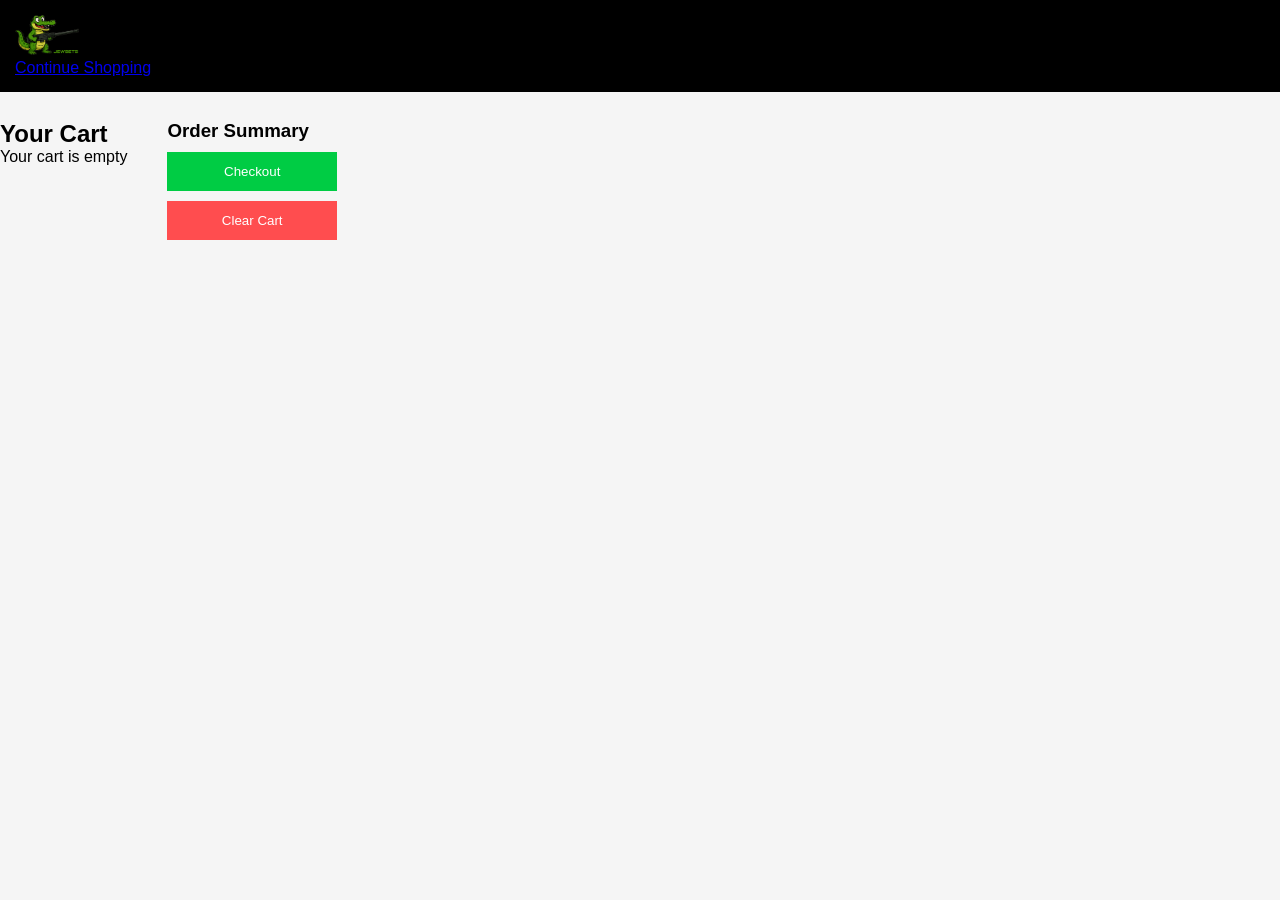
==== commit 4cd5b65f: "Update index.html" ====
--- a/index.html
+++ b/index.html
@@ -3,58 +3,46 @@
 <head>
   <meta charset="UTF-8" />
   <meta name="viewport" content="width=device-width, initial-scale=1.0"/>
-  <title>JEWBETS</title>
+  <title>JEWBETS Cart</title>
   <link rel="stylesheet" href="style.css" />
 </head>
 <body>
 
-<header>
-  <div class="container header-container">
-    <a href="index.html">
-      <img src="images/logo.png" class="header-logo" />
-    </a>
-    <nav class="nav-links">
-      <a href="#shop">Shop</a>
-      <a href="cart.html">Cart (<span id="cart-count">0</span>)</a>
-    </nav>
-  </div>
-</header>
+  <!-- Header -->
+  <header>
+    <div class="container header-container">
+      <div class="logo">
+        <a href="index.html"><img src="images/logo.png" alt="JEWBETS Logo" class="header-logo"></a>
+      </div>
+      <nav class="nav-links">
+        <a href="index.html">Continue Shopping</a>
+      </nav>
+    </div>
+  </header>
 
-<section class="hero">
-  <div class="overlay"></div>
-  <div class="hero-container">
-    <img src="images/logo.png" class="hero-logo">
-    <h2>JEWBETS | EST. 2026 | BOULDER CO</h2>
-  </div>
-</section>
+  <!-- Cart Page -->
+  <section class="cart-page">
+    <div class="container cart-container">
 
-<section id="shop" class="products">
-  <div class="container products-grid">
+      <!-- Cart Items -->
+      <div class="cart-left">
+        <h2>Your Cart</h2>
+        <div id="cart-items" class="cart-items"></div>
+      </div>
 
-    <div class="product">
-      <img src="images/hoodie.png">
-      <h3>JEWBETS Hoodie V4.0</h3>
-      <p>$60</p>
-      <button>Add to Cart</button>
+      <!-- Summary -->
+      <div class="cart-right">
+        <div class="cart-summary">
+          <h3>Order Summary</h3>
+          <p id="cart-total"></p>
+          <button id="checkout" class="checkout-btn">Checkout</button>
+          <button id="clear-cart" class="clear-btn">Clear Cart</button>
+        </div>
+      </div>
+
     </div>
+  </section>
 
-    <div class="product">
-      <img src="images/hoodie.png">
-      <h3>JEWBETS Hoodie V4.0</h3>
-      <p>$60</p>
-      <button>Add to Cart</button>
-    </div>
-
-    <div class="product">
-      <img src="images/hoodie.png">
-      <h3>JEWBETS Hoodie V4.0</h3>
-      <p>$60</p>
-      <button>Add to Cart</button>
-    </div>
-
-  </div>
-</section>
-
-<script src="script.js"></script>
+  <script src="cart.js"></script>
 </body>
 </html>
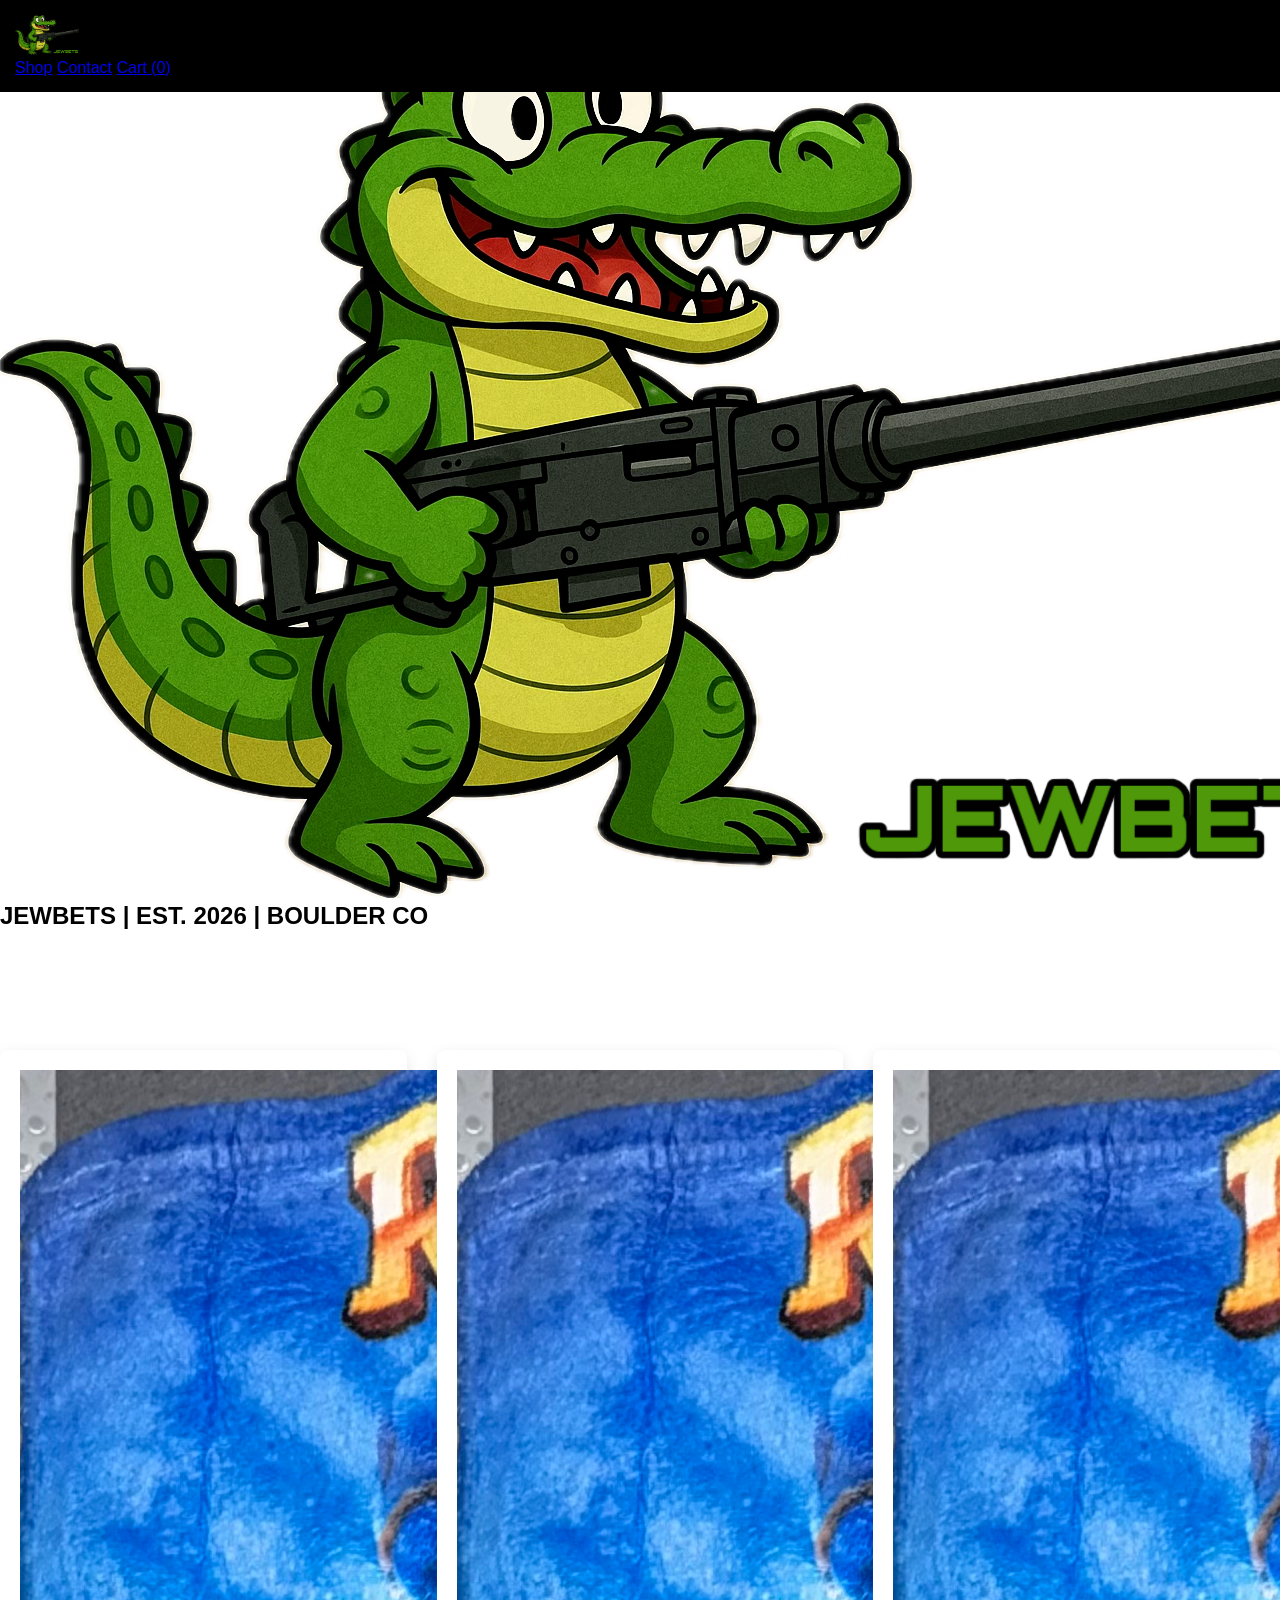
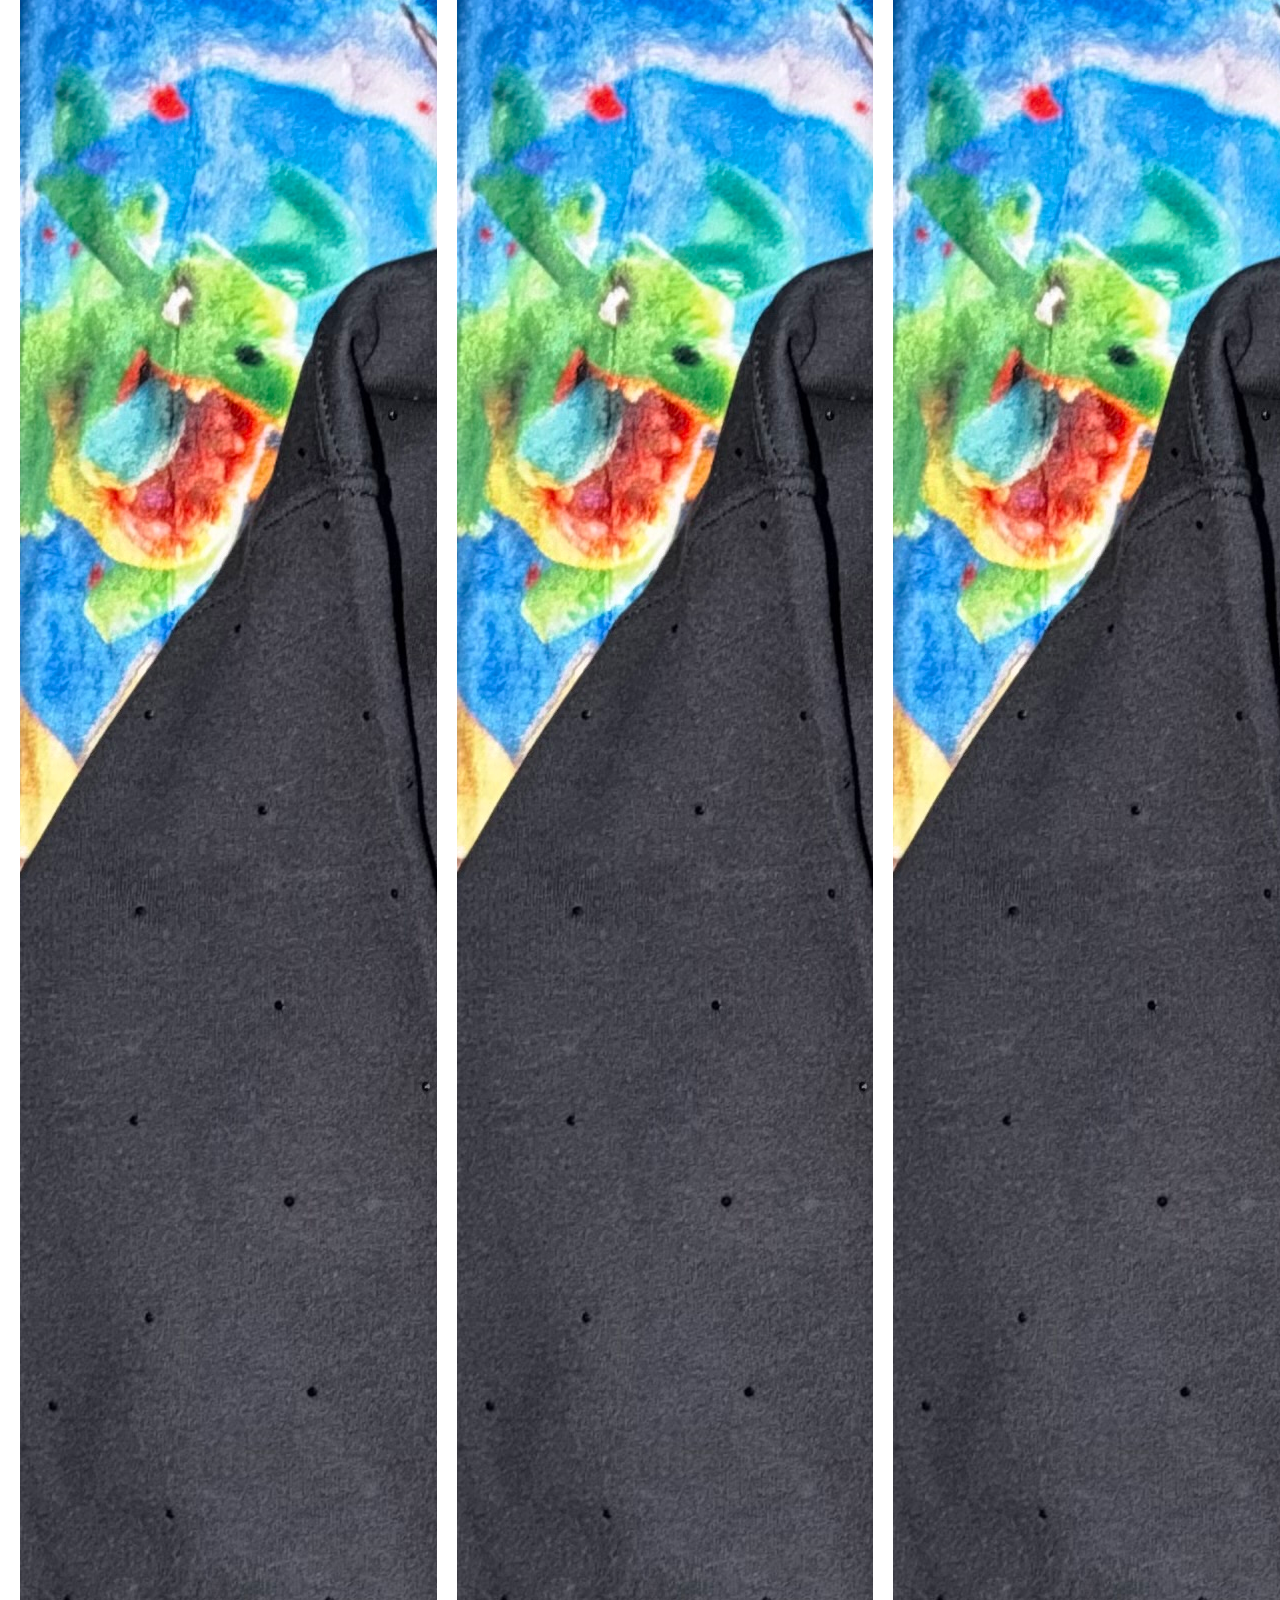
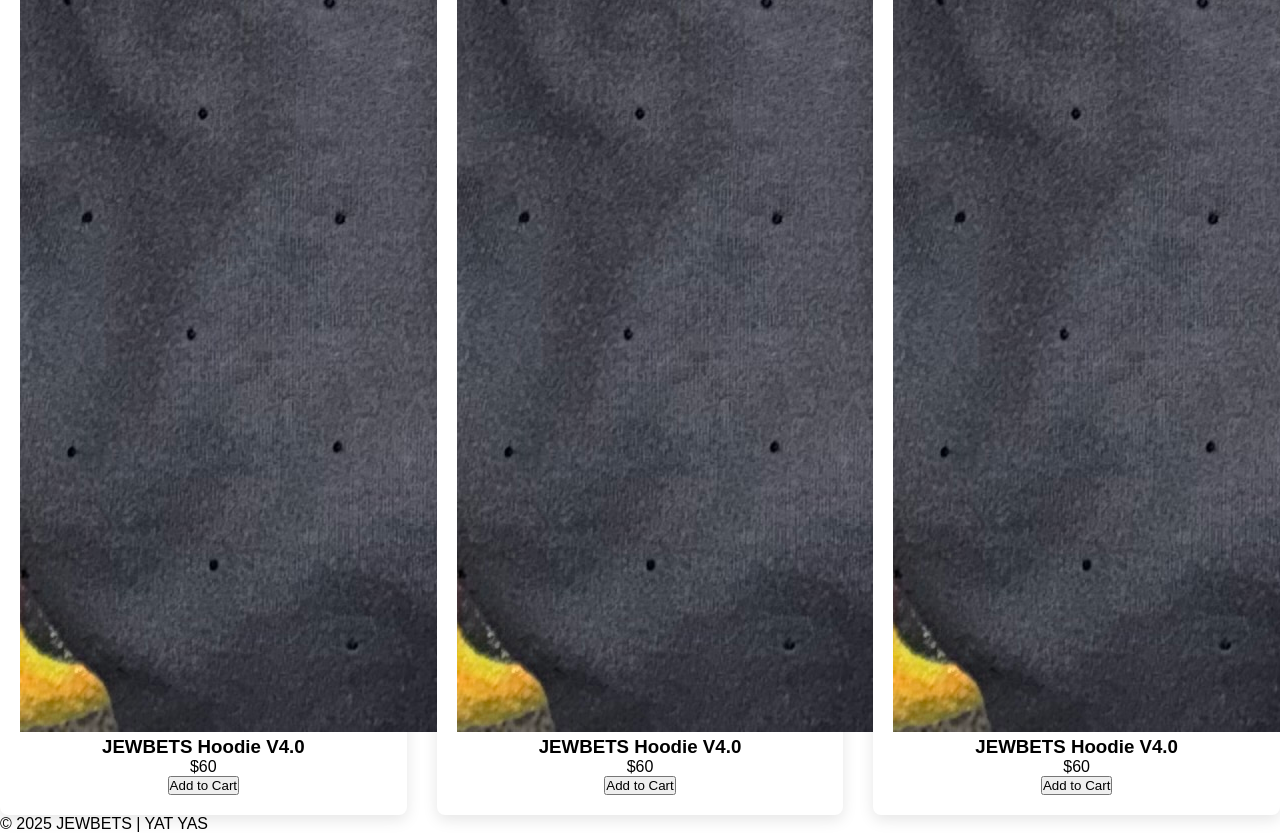
==== commit 66725b00: "Update index.html" ====
--- a/index.html
+++ b/index.html
@@ -3,7 +3,7 @@
 <head>
   <meta charset="UTF-8" />
   <meta name="viewport" content="width=device-width, initial-scale=1.0"/>
-  <title>JEWBETS Cart</title>
+  <title>JEWBETS</title>
   <link rel="stylesheet" href="style.css" />
 </head>
 <body>
@@ -12,36 +12,55 @@
   <header>
     <div class="container header-container">
       <div class="logo">
-        <a href="index.html"><img src="images/logo.png" alt="JEWBETS Logo" class="header-logo"></a>
+        <a href="#"><img src="images/logo.png" alt="JEWBETS Logo" class="header-logo"></a>
       </div>
       <nav class="nav-links">
-        <a href="index.html">Continue Shopping</a>
+        <a href="#shop">Shop</a>
+        <a href="#contact">Contact</a>
+        <a href="cart.html" class="cart">Cart (<span id="cart-count">0</span>)</a>
       </nav>
     </div>
   </header>
 
-  <!-- Cart Page -->
-  <section class="cart-page">
-    <div class="container cart-container">
-
-      <!-- Cart Items -->
-      <div class="cart-left">
-        <h2>Your Cart</h2>
-        <div id="cart-items" class="cart-items"></div>
-      </div>
-
-      <!-- Summary -->
-      <div class="cart-right">
-        <div class="cart-summary">
-          <h3>Order Summary</h3>
-          <p id="cart-total"></p>
-          <button id="checkout" class="checkout-btn">Checkout</button>
-          <button id="clear-cart" class="clear-btn">Clear Cart</button>
-        </div>
-      </div>
-
+  <!-- Hero Section -->
+  <section class="hero">
+    <div class="overlay"></div>
+    <div class="hero-container">
+      <img src="images/logo.png" alt="JEWBETS Logo" class="hero-logo">
+      <h2>JEWBETS | EST. 2026 | BOULDER CO</h2>
     </div>
   </section>
+
+  <!-- Products Section -->
+  <section id="shop" class="products">
+    <div class="container products-grid">
+      <div class="product">
+        <img src="images/hoodie.png" alt="JEWBETS Hoodie 1">
+        <h3>JEWBETS Hoodie V4.0</h3>
+        <p>$60</p>
+        <button>Add to Cart</button>
+      </div>
+      <div class="product">
+        <img src="images/hoodie.png" alt="JEWBETS Hoodie 2">
+        <h3>JEWBETS Hoodie V4.0</h3>
+        <p>$60</p>
+        <button>Add to Cart</button>
+      </div>
+      <div class="product">
+        <img src="images/hoodie.png" alt="JEWBETS Hoodie 3">
+        <h3>JEWBETS Hoodie V4.0</h3>
+        <p>$60</p>
+        <button>Add to Cart</button>
+      </div>
+    </div>
+  </section>
+
+  <!-- Footer -->
+  <footer id="contact">
+    <div class="container">
+      <p>© 2025 JEWBETS | YAT YAS</p>
+    </div>
+  </footer>
 
   <script src="cart.js"></script>
 </body>
